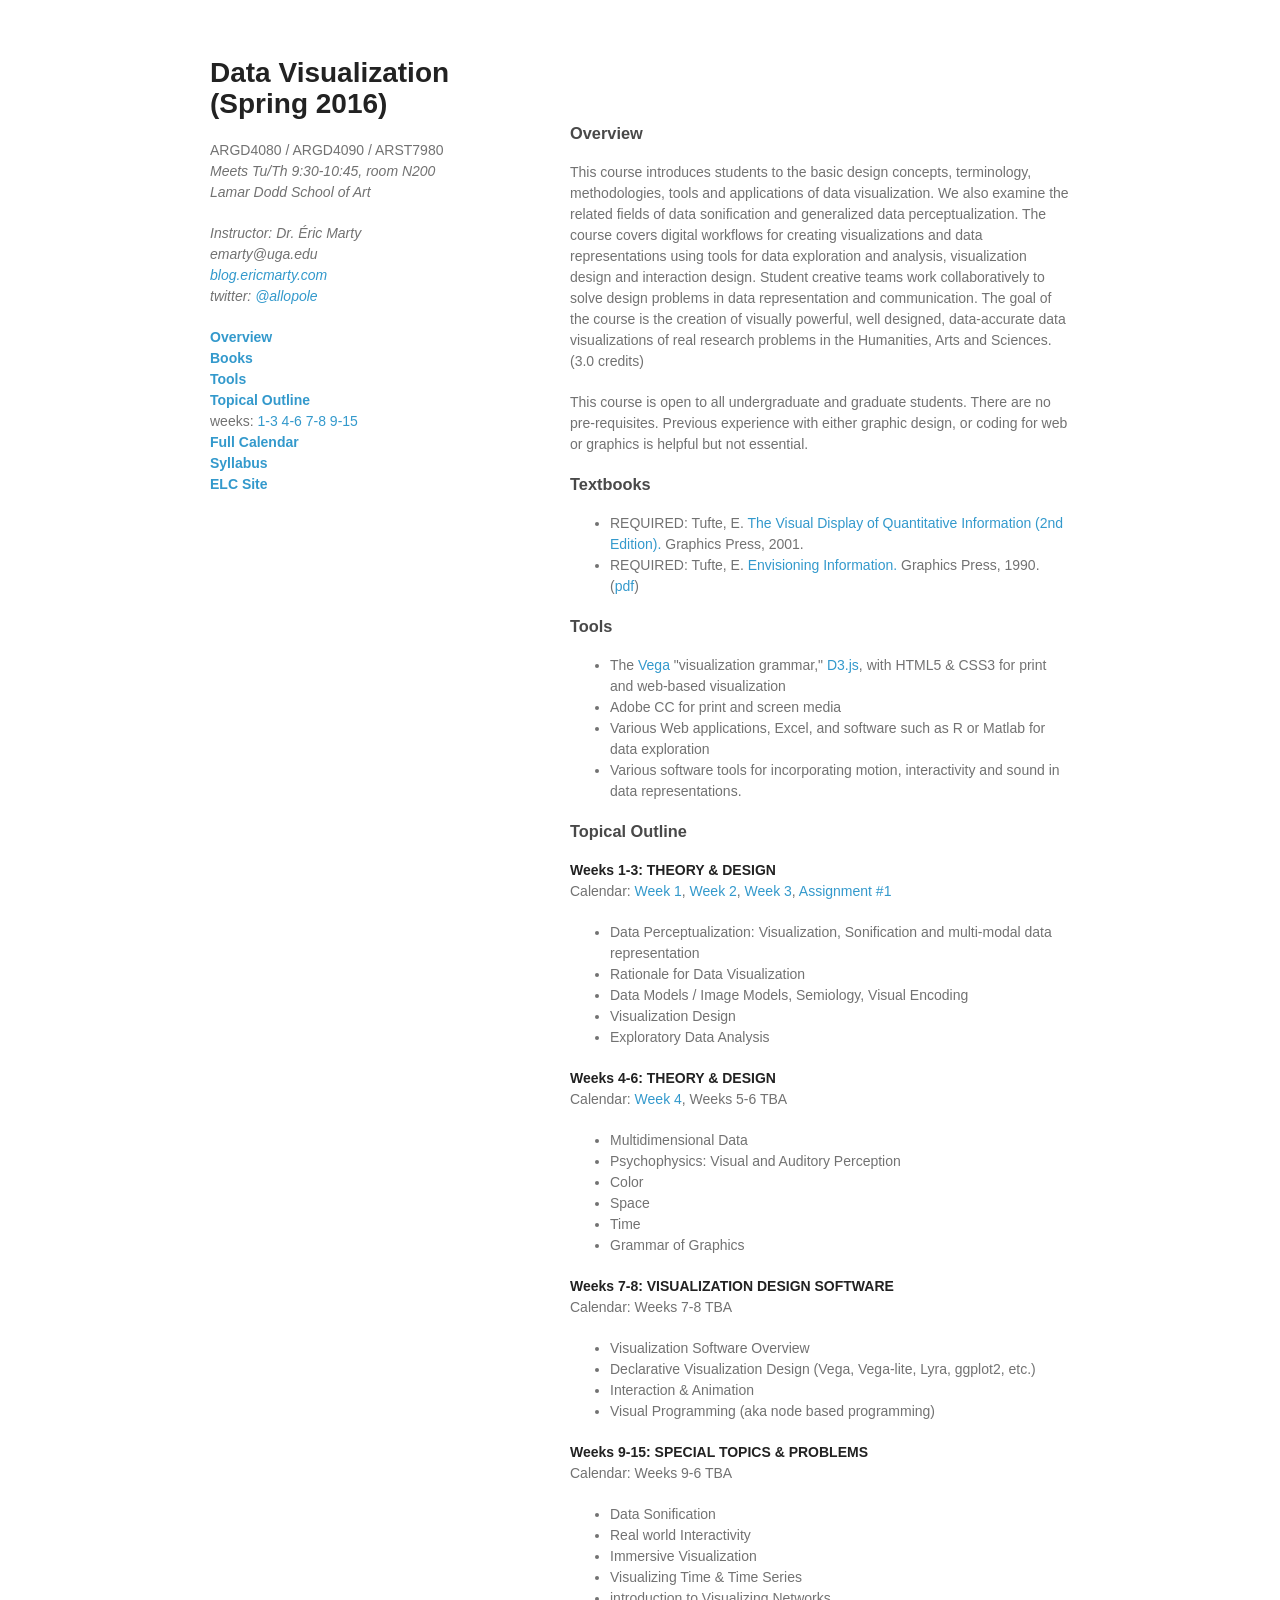
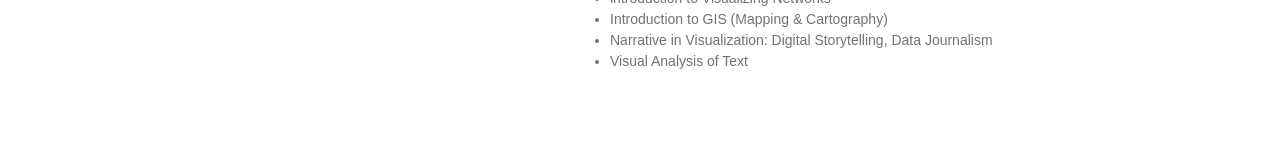
==== index.html @ 3ba9e99c "cal" ====
<!doctype html>
<html>
  <head>
    <meta charset="utf-8">
    <meta http-equiv="X-UA-Compatible" content="chrome=1">
    <title>Data Visualization (Spring 2016)</title>

    <link rel="stylesheet" href="stylesheets/styles.css">
    <link rel="stylesheet" href="stylesheets/github-light.css">
    <meta name="viewport" content="width=device-width">
      <!--[if lt IE 9]>
    <script src="//html5shiv.googlecode.com/svn/trunk/html5.js"></script>
    <![endif]-->
    <script src="//code.jquery.com/jquery-1.10.2.js"></script>      
    <script> 
    $(function(){
      $("#header").load("header.html"); 
    });
    </script>
  </head>
  <body>
    <div class="wrapper">
      <header><div id="header"></div></header>
        
      <section>
<iframe src="http://bl.ocks.org/mbostock/raw/7833311/" scrolling="no"></iframe>

<h3>
<a id="overview" class="anchor" href="#overview" aria-hidden="true"><span class="octicon octicon-link"></span></a>Overview</h3>

<p>This course introduces students to the basic design concepts, terminology, methodologies, tools and applications of data visualization.  We also examine the related fields of data sonification and generalized data perceptualization.  The course covers digital workflows for creating visualizations and data representations using tools for data exploration and analysis, visualization design and interaction design. Student creative teams work collaboratively to solve design problems in data representation and communication. The goal of the course is the creation of visually powerful, well designed, data-accurate data visualizations of real research problems in the Humanities, Arts and Sciences.  (3.0 credits)</p>

<p>This course is open to all undergraduate and graduate students.  There are no pre-requisites.  Previous experience with either graphic design, or coding for web or graphics is helpful but not essential.</p>

<h3>
<a id="books" class="anchor" href="#boks" aria-hidden="true"><span class="octicon octicon-link"></span></a>Textbooks</h3>

<ul>
<li>REQUIRED: Tufte, E. <a href="http://www.amazon.com/gp/product/0961392142" target="_blank">The Visual Display of Quantitative Information (2nd Edition).</a> Graphics Press, 2001.
    </li>
<li>REQUIRED: Tufte, E. <a href="http://www.amazon.com/gp/product/1930824149" target="_blank">Envisioning Information.</a> Graphics Press, 1990. 
    (<a href="https://uga.view.usg.edu/d2l/le/content/1011508/viewContent/16335283/View" target="_blank">pdf</a>)
    <br></li>
</ul>

<h3>
<a id="tools" class="anchor" href="#tools" aria-hidden="true"><span class="octicon octicon-link"></span></a>Tools</h3>

<ul>
<li>The <a href="http://vega.github.io/">Vega</a> "visualization grammar," <a href="http://d3js.org/">D3.js</a>, with HTML5 &amp; CSS3 for print and web-based visualization</li>
<li>Adobe CC for print and screen media</li>
<li>Various Web applications, Excel, and software such as R or Matlab for data exploration</li>
<li>Various software tools for incorporating motion, interactivity and sound in data representations.<br>
</li>
</ul>

<h3>
<a id="topical-outline" class="anchor" href="#topical-outline" aria-hidden="true"><span class="octicon octicon-link"></span></a>Topical Outline</h3>

<p><a name="1"></a><a name="2"></a><a name="3"></a>
<strong>Weeks 1-3: THEORY &amp; DESIGN</strong><br>
        Calendar: <a href="calendar/#w1">Week 1</a>, <a href="calendar/#w2">Week 2</a>, <a href="calendar/#w3">Week 3</a>, 
        <a href="https://github.com/Datavis-sp16/Datavis-sp16.github.io/blob/master/docs/A1.md">Assignment #1</a>
        </p> 

<ul>
<li>Data Perceptualization: Visualization, Sonification and multi-modal data representation</li>
<li>Rationale for Data Visualization</li>
<li>Data Models / Image Models, Semiology, Visual Encoding</li>
<li>Visualization Design</li>
<li>Exploratory Data Analysis</li>
</ul>

<p><a name="4"></a><a name="5"></a><a name="6"></a>
<strong>Weeks 4-6: THEORY &amp; DESIGN</strong><br>
          Calendar: <a href="calendar/#w4">Week 4</a>, Weeks 5-6 TBA</p> 

<ul>
<li>Multidimensional Data</li>
<li>Psychophysics: Visual and Auditory Perception</li>
<li>Color</li>
<li>Space</li>
<li>Time</li>
<li>Grammar of Graphics</li>
</ul>

<p><a name="7"></a><a name="8"></a>
<strong>Weeks 7-8: VISUALIZATION DESIGN SOFTWARE</strong><br>
    Calendar: Weeks 7-8 TBA</p> 

<ul>
<li>Visualization Software Overview</li>
<li>Declarative Visualization Design (Vega, Vega-lite, Lyra, ggplot2, etc.)</li>
<li>Interaction &amp; Animation</li>
<li>Visual Programming (aka node based programming)</li>
</ul>

<p><a name="9"></a><a name="10"></a><a name="11"></a><a name="12"></a><a name="13"></a><a name="14"></a><a name="15"></a>
<strong>Weeks 9-15: SPECIAL TOPICS &amp; PROBLEMS</strong><br>
    Calendar: Weeks 9-6 TBA</p> 


<ul>
<li>Data Sonification</li>
<li>Real world Interactivity</li>
<li>Immersive Visualization</li>
<li>Visualizing Time &amp; Time Series</li>
<li>introduction to Visualizing Networks</li>
<li>Introduction to GIS (Mapping &amp; Cartography)</li>
<li>Narrative in Visualization: Digital Storytelling, Data Journalism</li>
<li>Visual Analysis of Text</li>
</ul><br>
      </section>
    </div>
    <script src="javascripts/scale.fix.js"></script>
    
  </body>
</html>
---- stylesheets/styles.css ----
@font-face {
  font-family: 'Noto Sans';
  font-weight: 400;
  font-style: normal;
  src: url('../fonts/Noto-Sans-regular/Noto-Sans-regular.eot');
  src: url('../fonts/Noto-Sans-regular/Noto-Sans-regular.eot?#iefix') format('embedded-opentype'),
       local('Noto Sans'),
       local('Noto-Sans-regular'),
       url('../fonts/Noto-Sans-regular/Noto-Sans-regular.woff2') format('woff2'),
       url('../fonts/Noto-Sans-regular/Noto-Sans-regular.woff') format('woff'),
       url('../fonts/Noto-Sans-regular/Noto-Sans-regular.ttf') format('truetype'),
       url('../fonts/Noto-Sans-regular/Noto-Sans-regular.svg#NotoSans') format('svg');
}

@font-face {
  font-family: 'Noto Sans';
  font-weight: 700;
  font-style: normal;
  src: url('../fonts/Noto-Sans-700/Noto-Sans-700.eot');
  src: url('../fonts/Noto-Sans-700/Noto-Sans-700.eot?#iefix') format('embedded-opentype'),
       local('Noto Sans Bold'),
       local('Noto-Sans-700'),
       url('../fonts/Noto-Sans-700/Noto-Sans-700.woff2') format('woff2'),
       url('../fonts/Noto-Sans-700/Noto-Sans-700.woff') format('woff'),
       url('../fonts/Noto-Sans-700/Noto-Sans-700.ttf') format('truetype'),
       url('../fonts/Noto-Sans-700/Noto-Sans-700.svg#NotoSans') format('svg');
}

@font-face {
  font-family: 'Noto Sans';
  font-weight: 400;
  font-style: italic;
  src: url('../fonts/Noto-Sans-italic/Noto-Sans-italic.eot');
  src: url('../fonts/Noto-Sans-italic/Noto-Sans-italic.eot?#iefix') format('embedded-opentype'),
       local('Noto Sans Italic'),
       local('Noto-Sans-italic'),
       url('../fonts/Noto-Sans-italic/Noto-Sans-italic.woff2') format('woff2'),
       url('../fonts/Noto-Sans-italic/Noto-Sans-italic.woff') format('woff'),
       url('../fonts/Noto-Sans-italic/Noto-Sans-italic.ttf') format('truetype'),
       url('../fonts/Noto-Sans-italic/Noto-Sans-italic.svg#NotoSans') format('svg');
}

@font-face {
  font-family: 'Noto Sans';
  font-weight: 700;
  font-style: italic;
  src: url('../fonts/Noto-Sans-700italic/Noto-Sans-700italic.eot');
  src: url('../fonts/Noto-Sans-700italic/Noto-Sans-700italic.eot?#iefix') format('embedded-opentype'),
       local('Noto Sans Bold Italic'),
       local('Noto-Sans-700italic'),
       url('../fonts/Noto-Sans-700italic/Noto-Sans-700italic.woff2') format('woff2'),
       url('../fonts/Noto-Sans-700italic/Noto-Sans-700italic.woff') format('woff'),
       url('../fonts/Noto-Sans-700italic/Noto-Sans-700italic.ttf') format('truetype'),
       url('../fonts/Noto-Sans-700italic/Noto-Sans-700italic.svg#NotoSans') format('svg');
}

body {
  background-color: #fff;
  padding:50px;
  font: 14px/1.5 "Noto Sans", "Helvetica Neue", Helvetica, Arial, sans-serif;
  color:#727272;
  font-weight:400;
}

h1, h2, h3, h4, h5, h6 {
  color:#222;
  margin:0 0 20px;
}

p, ul, ol, table, pre, dl {
  margin:0 0 20px;
}

h1, h2, h3 {
  line-height:1.1;
}

h1 {
  font-size:28px;
}

h2 {
  color:#393939;
}

h3, h4, h5, h6 {
  color:#494949;
}

a {
  color:#39c;
  text-decoration:none;
}

a:hover {
  color:#069;
}

a small {
  font-size:11px;
  color:#777;
  margin-top:-0.3em;
  display:block;
}

a:hover small {
  color:#777;
}

.wrapper {
  width:860px;
  margin:0 auto;
}

blockquote {
  border-left:1px solid #e5e5e5;
  margin:0;
  padding:0 0 0 20px;
  font-style:italic;
}

code, pre {
  font-family:Monaco, Bitstream Vera Sans Mono, Lucida Console, Terminal, Consolas, Liberation Mono, DejaVu Sans Mono, Courier New, monospace;
  color:#333;
  font-size:12px;
}

pre {
  padding:8px 15px;
  background: #f8f8f8;
  border-radius:5px;
  border:1px solid #e5e5e5;
  overflow-x: auto;
}

table {
  width:100%;
  border-collapse:collapse;
}

th, td {
  text-align:left;
  padding:5px 10px;
  border-bottom:1px solid #e5e5e5;
}

dt {
  color:#444;
  font-weight:700;
}

th {
  color:#444;
}

img {
  max-width:100%;
}

header {
  width:270px;
  height:100%;
  float:left;
  position:fixed;
  overflow: auto;
  -webkit-font-smoothing:subpixel-antialiased;
}

header ul {
  list-style:none;
  height:40px;
  padding:0;
  background: #f4f4f4;
  border-radius:5px;
  border:1px solid #e0e0e0;
  width:270px;
}

header li {
  width:89px;
  float:left;
  border-right:1px solid #e0e0e0;
  height:40px;
}

header li:first-child a {
  border-radius:5px 0 0 5px;
}

header li:last-child a {
  border-radius:0 5px 5px 0;
}

header ul a {
  line-height:1;
  font-size:11px;
  color:#999;
  display:block;
  text-align:center;
  padding-top:6px;
  height:34px;
}

header ul a:hover {
  color:#999;
}

header ul a:active {
  background-color:#f0f0f0;
}

strong {
  color:#222;
  font-weight:700;
}

header ul li + li + li {
  border-right:none;
  width:89px;
}

header ul a strong {
  font-size:14px;
  display:block;
  color:#222;
}

section {
  width:500px;
  float:right;
  padding-bottom:50px;
}

small {
  font-size:11px;
}

hr {
  border:0;
  background:#e5e5e5;
  height:1px;
  margin:0 0 20px;
}

footer {
  width:270px;
  float:left;
  position:fixed;
  bottom:50px;
  -webkit-font-smoothing:subpixel-antialiased;
}

iframe {
    width:100%;
    height:60px;
    border:none;
    overflow:hidden;
    -moz-box-shadow: 0px 0px 5px -5px rgba(255,255,255,.5);
    -webkit-box-shadow: 0px 0px 5px -5px rgba(255,255,255,.5);
    box-shadow: 0px 0px 5px -5px rgba(255,255,255,.5); 
}

@media print, screen and (max-width: 960px) {

  body {
    padding:15px;
  }

    div.wrapper {
    width:auto;
    margin:0;
  }

  header, section, footer {
    float:none;
    position:static;
    width:auto;
  }

  header {
    padding-right:320px;
  }

  section {
    border:1px solid #e5e5e5;
    border-width:1px 0;
    padding:20px 0;
    margin:0 0 20px;
  }

  header a small {
    display:inline;
  }

  header ul {
    position:absolute;
    right:50px;
    top:52px;
  }
    
  iframe {
    position:fixed;
    z-index:-1;
    left:0px;
    top:0px;
  }
}

@media print, screen and (max-width: 720px) {
  body {
    word-wrap:break-word;
  }

  header {
    width:100%; 
    padding:0;
  }

  header ul, header p.view {
    position:static;
  }

  pre, code {
    word-wrap:normal;
  }
}

@media print, screen and (max-width: 480px) {
  

  header ul {
    width:99%;
  }

  header li, header ul li + li + li {
    width:33%;
  }
}

@media print {
  body {
    padding:0.4in;
    font-size:12pt;
    color:#444;
  }
}
---- stylesheets/github-light.css ----
/*
   Copyright 2014 GitHub Inc.

   Licensed under the Apache License, Version 2.0 (the "License");
   you may not use this file except in compliance with the License.
   You may obtain a copy of the License at

       http://www.apache.org/licenses/LICENSE-2.0

   Unless required by applicable law or agreed to in writing, software
   distributed under the License is distributed on an "AS IS" BASIS,
   WITHOUT WARRANTIES OR CONDITIONS OF ANY KIND, either express or implied.
   See the License for the specific language governing permissions and
   limitations under the License.

*/

.pl-c /* comment */ {
  color: #969896;
}

.pl-c1      /* constant, markup.raw, meta.diff.header, meta.module-reference, meta.property-name, support, support.constant, support.variable, variable.other.constant */,
.pl-s .pl-v /* string variable */ {
  color: #0086b3;
}

.pl-e  /* entity */,
.pl-en /* entity.name */ {
  color: #795da3;
}

.pl-s .pl-s1 /* string source */,
.pl-smi      /* storage.modifier.import, storage.modifier.package, storage.type.java, variable.other, variable.parameter.function */ {
  color: #333;
}

.pl-ent /* entity.name.tag */ {
  color: #63a35c;
}

.pl-k /* keyword, storage, storage.type */ {
  color: #a71d5d;
}

.pl-pds              /* punctuation.definition.string, string.regexp.character-class */,
.pl-s                /* string */,
.pl-s .pl-pse .pl-s1 /* string punctuation.section.embedded source */,
.pl-sr               /* string.regexp */,
.pl-sr .pl-cce       /* string.regexp constant.character.escape */,
.pl-sr .pl-sra       /* string.regexp string.regexp.arbitrary-repitition */,
.pl-sr .pl-sre       /* string.regexp source.ruby.embedded */ {
  color: #183691;
}

.pl-v /* variable */ {
  color: #ed6a43;
}

.pl-id /* invalid.deprecated */ {
  color: #b52a1d;
}

.pl-ii /* invalid.illegal */ {
  background-color: #b52a1d;
  color: #f8f8f8;
}

.pl-sr .pl-cce /* string.regexp constant.character.escape */ {
  color: #63a35c;
  font-weight: bold;
}

.pl-ml /* markup.list */ {
  color: #693a17;
}

.pl-mh        /* markup.heading */,
.pl-mh .pl-en /* markup.heading entity.name */,
.pl-ms        /* meta.separator */ {
  color: #1d3e81;
  font-weight: bold;
}

.pl-mq /* markup.quote */ {
  color: #008080;
}

.pl-mi /* markup.italic */ {
  color: #333;
  font-style: italic;
}

.pl-mb /* markup.bold */ {
  color: #333;
  font-weight: bold;
}

.pl-md /* markup.deleted, meta.diff.header.from-file */ {
  background-color: #ffecec;
  color: #bd2c00;
}

.pl-mi1 /* markup.inserted, meta.diff.header.to-file */ {
  background-color: #eaffea;
  color: #55a532;
}

.pl-mdr /* meta.diff.range */ {
  color: #795da3;
  font-weight: bold;
}

.pl-mo /* meta.output */ {
  color: #1d3e81;
}
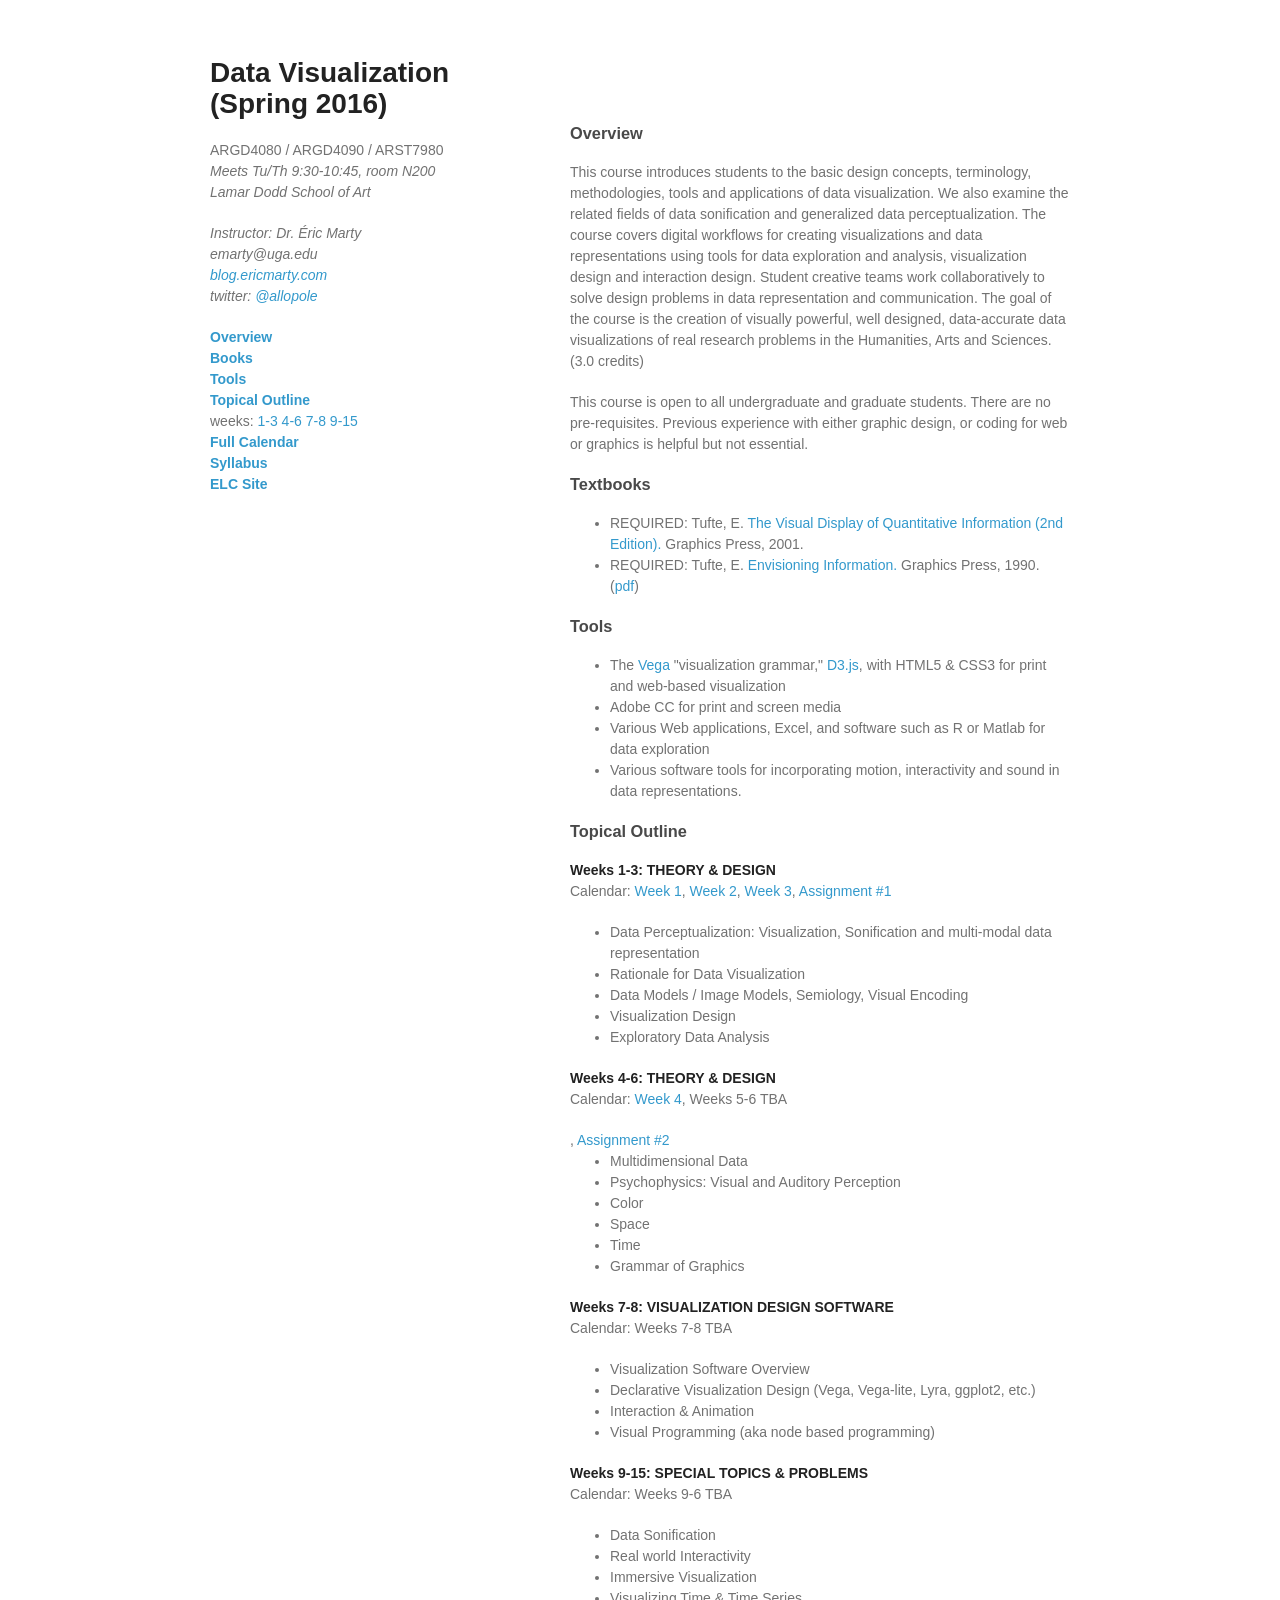
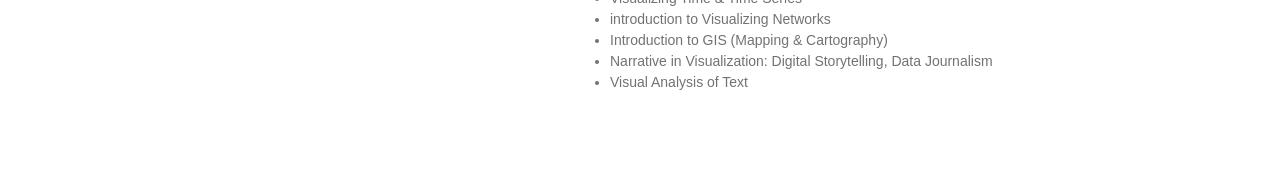
==== commit d6ba4312: "cal" ====
--- a/index.html
+++ b/index.html
@@ -73,7 +73,8 @@
 
 <p><a name="4"></a><a name="5"></a><a name="6"></a>
 <strong>Weeks 4-6: THEORY &amp; DESIGN</strong><br>
-          Calendar: <a href="calendar/#w4">Week 4</a>, Weeks 5-6 TBA</p> 
+          Calendar: <a href="calendar/#w4">Week 4</a>, Weeks 5-6 TBA</p>, 
+          <a href="https://github.com/Datavis-sp16/Datavis-sp16.github.io/blob/master/docs/A2.md">Assignment #2</a>
 
 <ul>
 <li>Multidimensional Data</li>
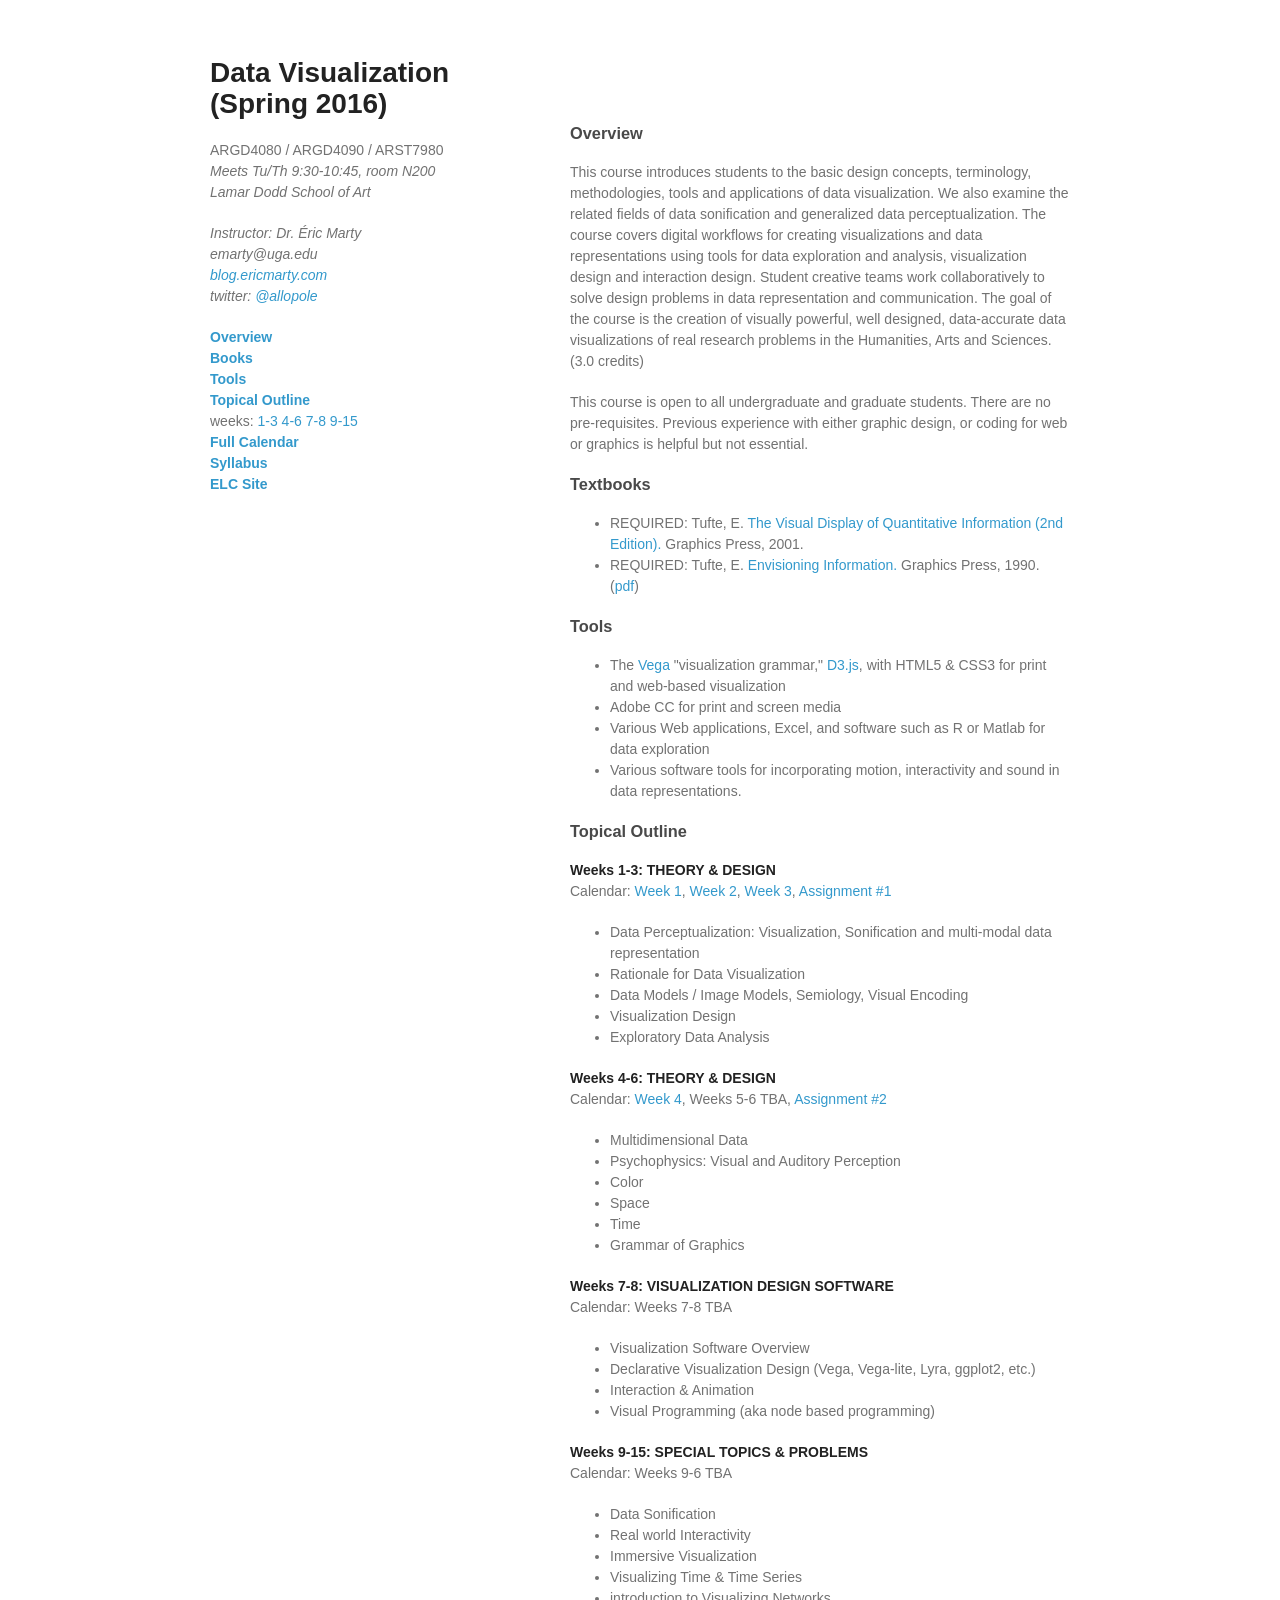
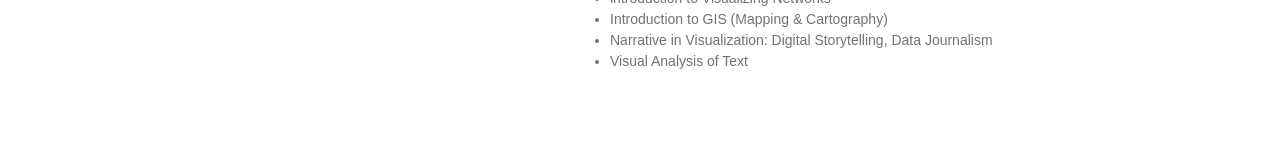
==== commit 4472888c: "cal" ====
--- a/index.html
+++ b/index.html
@@ -73,8 +73,8 @@
 
 <p><a name="4"></a><a name="5"></a><a name="6"></a>
 <strong>Weeks 4-6: THEORY &amp; DESIGN</strong><br>
-          Calendar: <a href="calendar/#w4">Week 4</a>, Weeks 5-6 TBA</p>, 
-          <a href="https://github.com/Datavis-sp16/Datavis-sp16.github.io/blob/master/docs/A2.md">Assignment #2</a>
+          Calendar: <a href="calendar/#w4">Week 4</a>, Weeks 5-6 TBA, 
+    <a href="https://github.com/Datavis-sp16/Datavis-sp16.github.io/blob/master/docs/A2.md">Assignment #2</a></p>
 
 <ul>
 <li>Multidimensional Data</li>
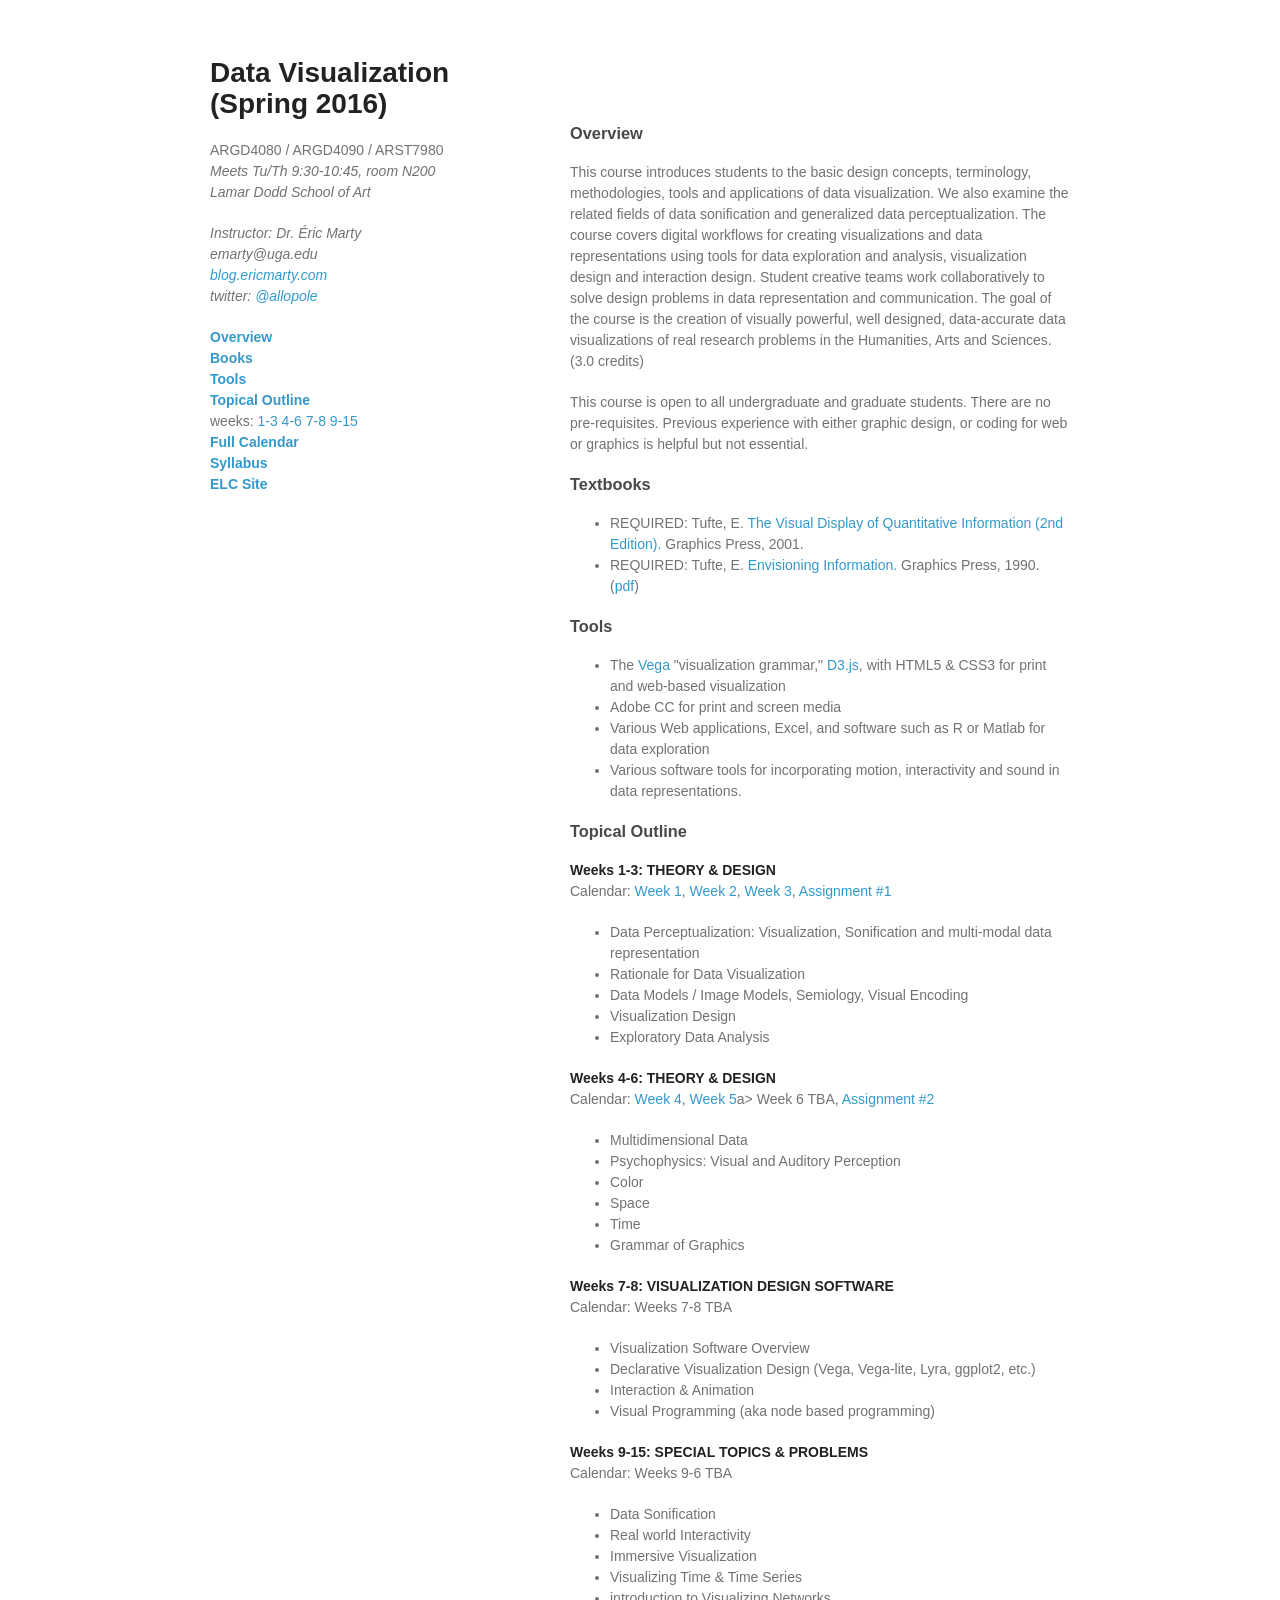
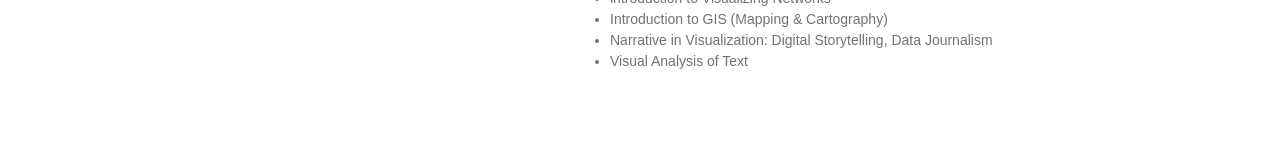
==== commit fc147398: "cal" ====
--- a/index.html
+++ b/index.html
@@ -73,7 +73,7 @@
 
 <p><a name="4"></a><a name="5"></a><a name="6"></a>
 <strong>Weeks 4-6: THEORY &amp; DESIGN</strong><br>
-          Calendar: <a href="calendar/#w4">Week 4</a>, Weeks 5-6 TBA, 
+          Calendar: <a href="calendar/#w4">Week 4</a>, <a href="calendar/#w4">Week 5</a>a> Week 6 TBA, 
     <a href="https://github.com/Datavis-sp16/Datavis-sp16.github.io/blob/master/docs/A2.md">Assignment #2</a></p>
 
 <ul>
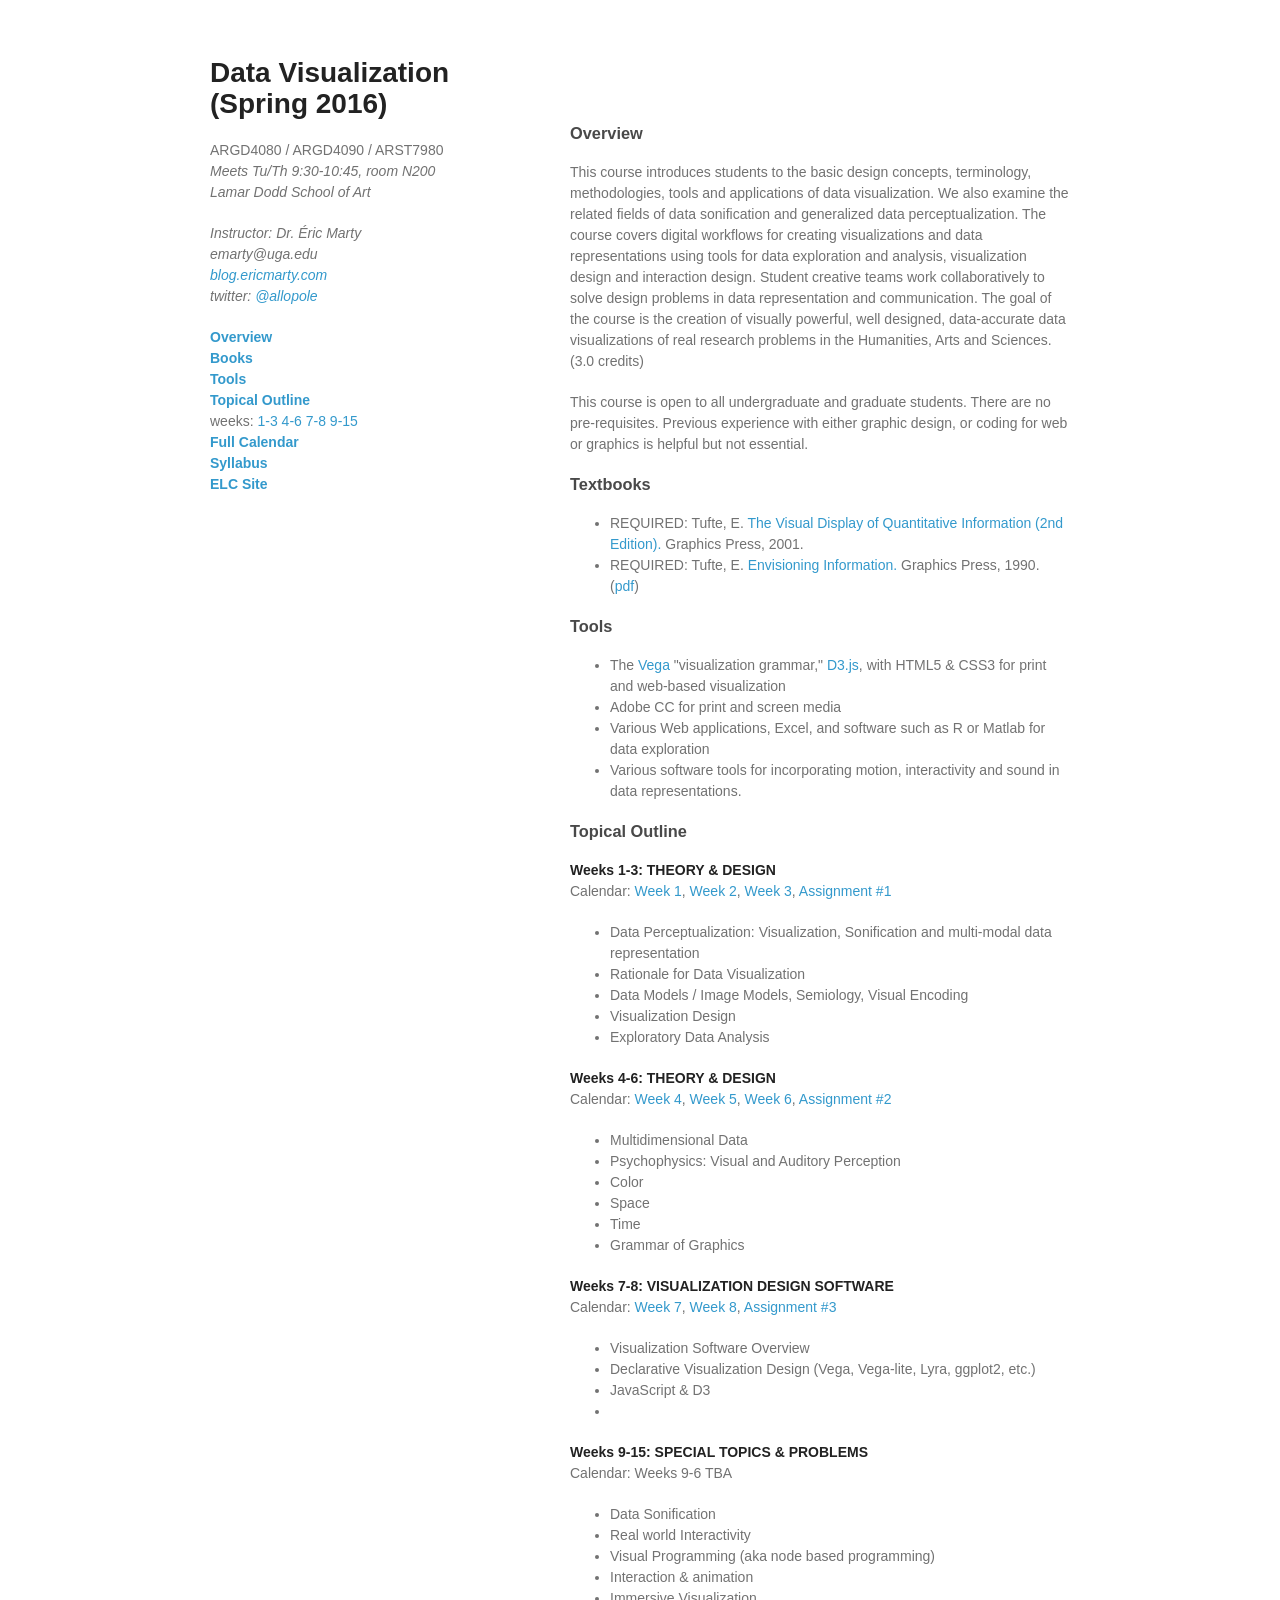
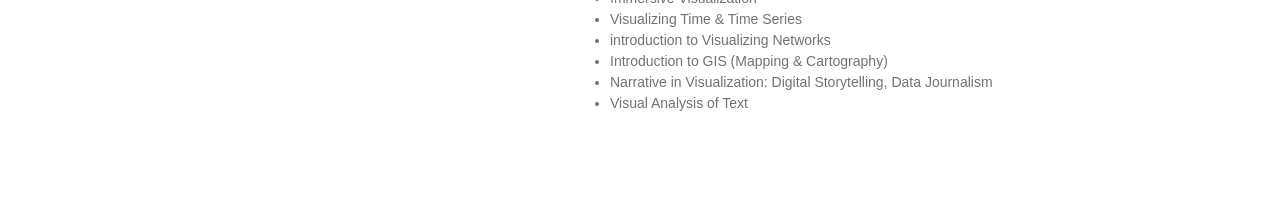
==== commit e16381e2: "index.html update" ====
--- a/index.html
+++ b/index.html
@@ -73,7 +73,7 @@
 
 <p><a name="4"></a><a name="5"></a><a name="6"></a>
 <strong>Weeks 4-6: THEORY &amp; DESIGN</strong><br>
-          Calendar: <a href="calendar/#w4">Week 4</a>, <a href="calendar/#w4">Week 5</a>a> Week 6 TBA, 
+          Calendar: <a href="calendar/#w4">Week 4</a>, <a href="calendar/#w5">Week 5</a>, <a href="calendar/#w5">Week 6</a>, 
     <a href="https://github.com/Datavis-sp16/Datavis-sp16.github.io/blob/master/docs/A2.md">Assignment #2</a></p>
 
 <ul>
@@ -87,13 +87,14 @@
 
 <p><a name="7"></a><a name="8"></a>
 <strong>Weeks 7-8: VISUALIZATION DESIGN SOFTWARE</strong><br>
-    Calendar: Weeks 7-8 TBA</p> 
+    Calendar: <a href="calendar/#w7">Week 7</a>, <a href="calendar/#w8">Week 8</a>, 
+    <a href="https://github.com/Datavis-sp16/Datavis-sp16.github.io/blob/master/docs/A3.md">Assignment #3</a></p> 
 
 <ul>
 <li>Visualization Software Overview</li>
 <li>Declarative Visualization Design (Vega, Vega-lite, Lyra, ggplot2, etc.)</li>
-<li>Interaction &amp; Animation</li>
-<li>Visual Programming (aka node based programming)</li>
+<li>JavaScript &amp; D3</li>
+<li></li>
 </ul>
 
 <p><a name="9"></a><a name="10"></a><a name="11"></a><a name="12"></a><a name="13"></a><a name="14"></a><a name="15"></a>
@@ -104,6 +105,8 @@
 <ul>
 <li>Data Sonification</li>
 <li>Real world Interactivity</li>
+<li>Visual Programming (aka node based programming)</li>
+<li>Interaction &amp; animation</li>
 <li>Immersive Visualization</li>
 <li>Visualizing Time &amp; Time Series</li>
 <li>introduction to Visualizing Networks</li>
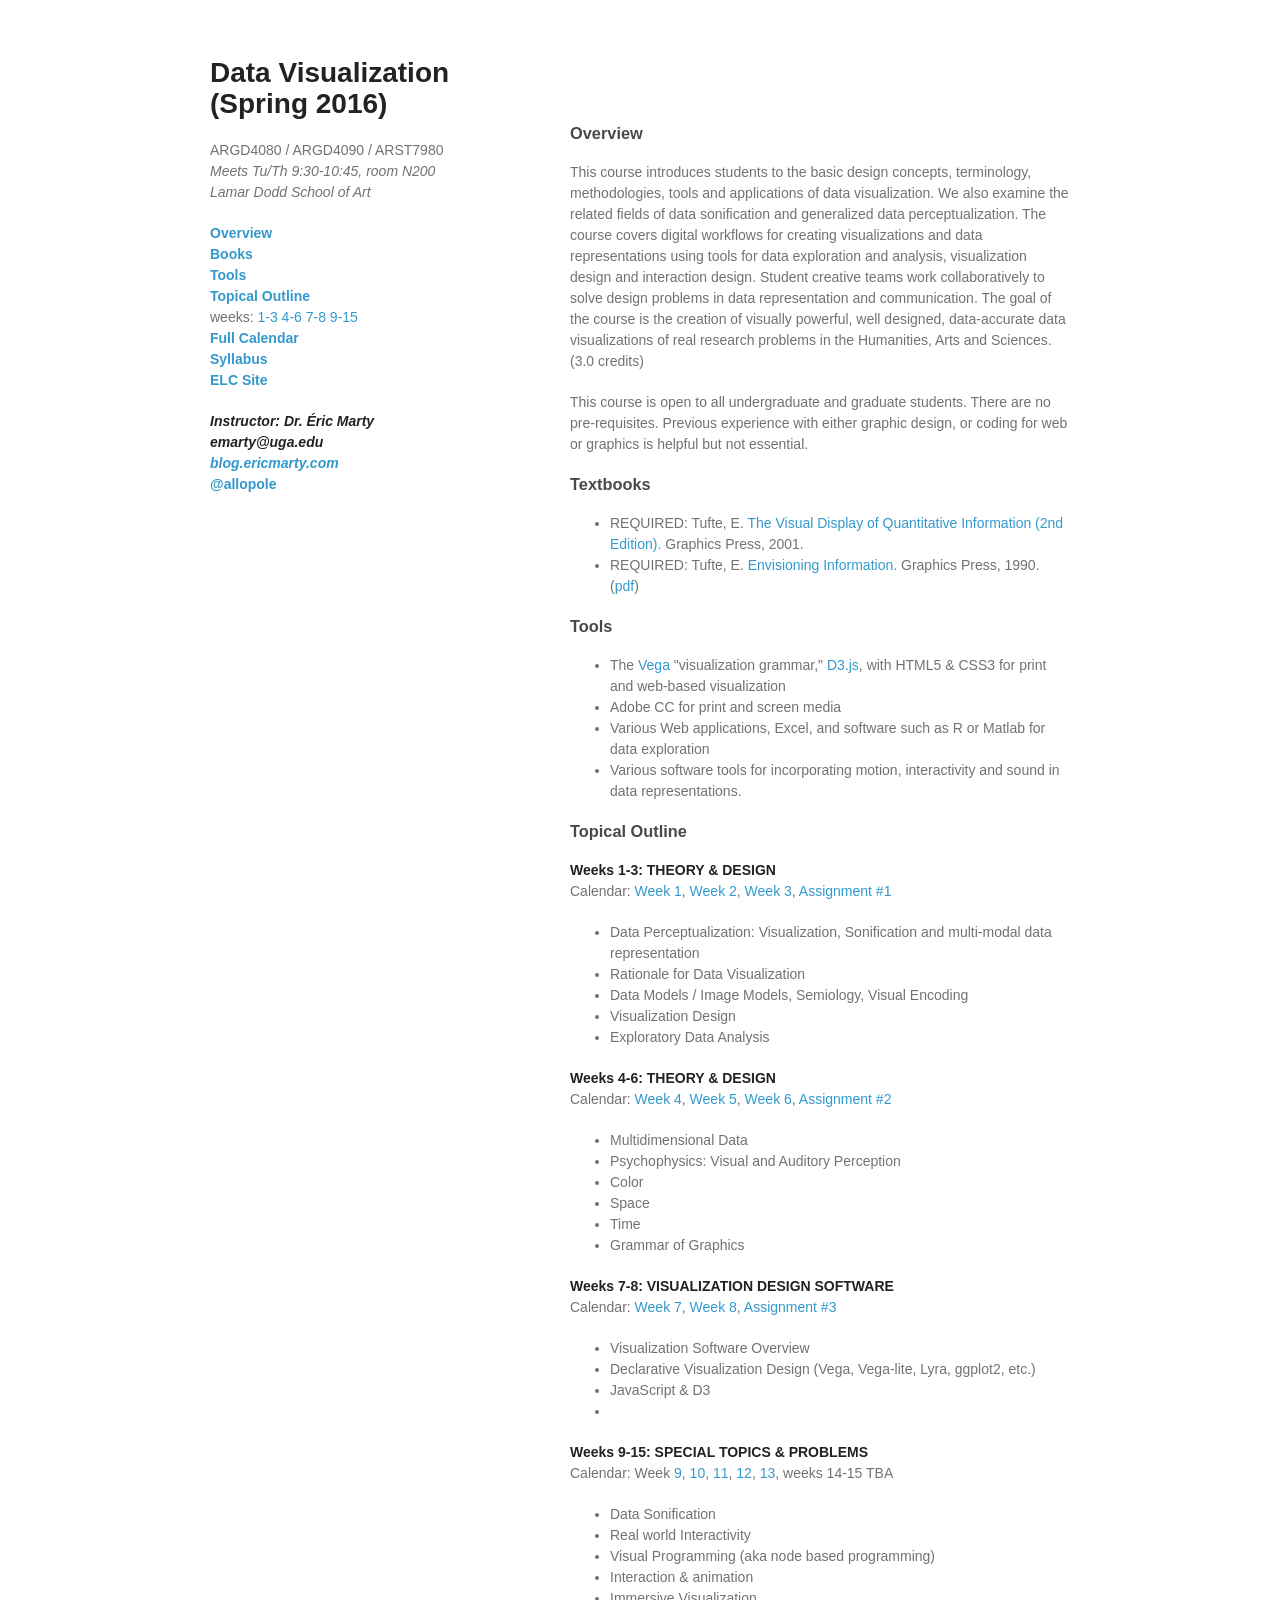
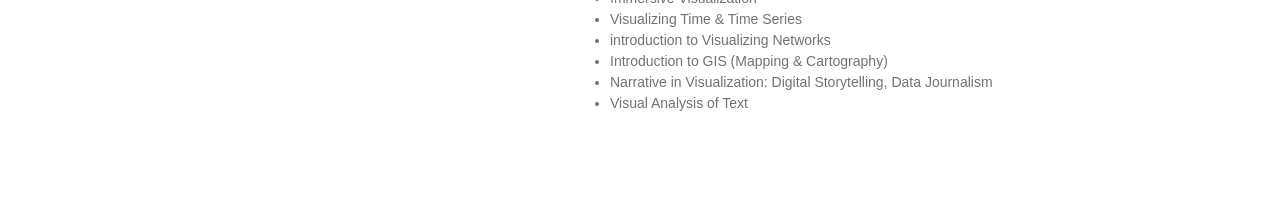
==== commit b1f4d812: "index" ====
--- a/index.html
+++ b/index.html
@@ -99,7 +99,7 @@
 
 <p><a name="9"></a><a name="10"></a><a name="11"></a><a name="12"></a><a name="13"></a><a name="14"></a><a name="15"></a>
 <strong>Weeks 9-15: SPECIAL TOPICS &amp; PROBLEMS</strong><br>
-    Calendar: Weeks 9-6 TBA</p> 
+    Calendar: Week <a href="calendar/#w9">9</a>, <a href="calendar/#w10">10</a>, <a href="calendar/#w11">11</a>, <a href="calendar/#w12">12</a>, <a href="calendar/#w13">13</a>, weeks 14-15 TBA</p> 
 
 
 <ul>
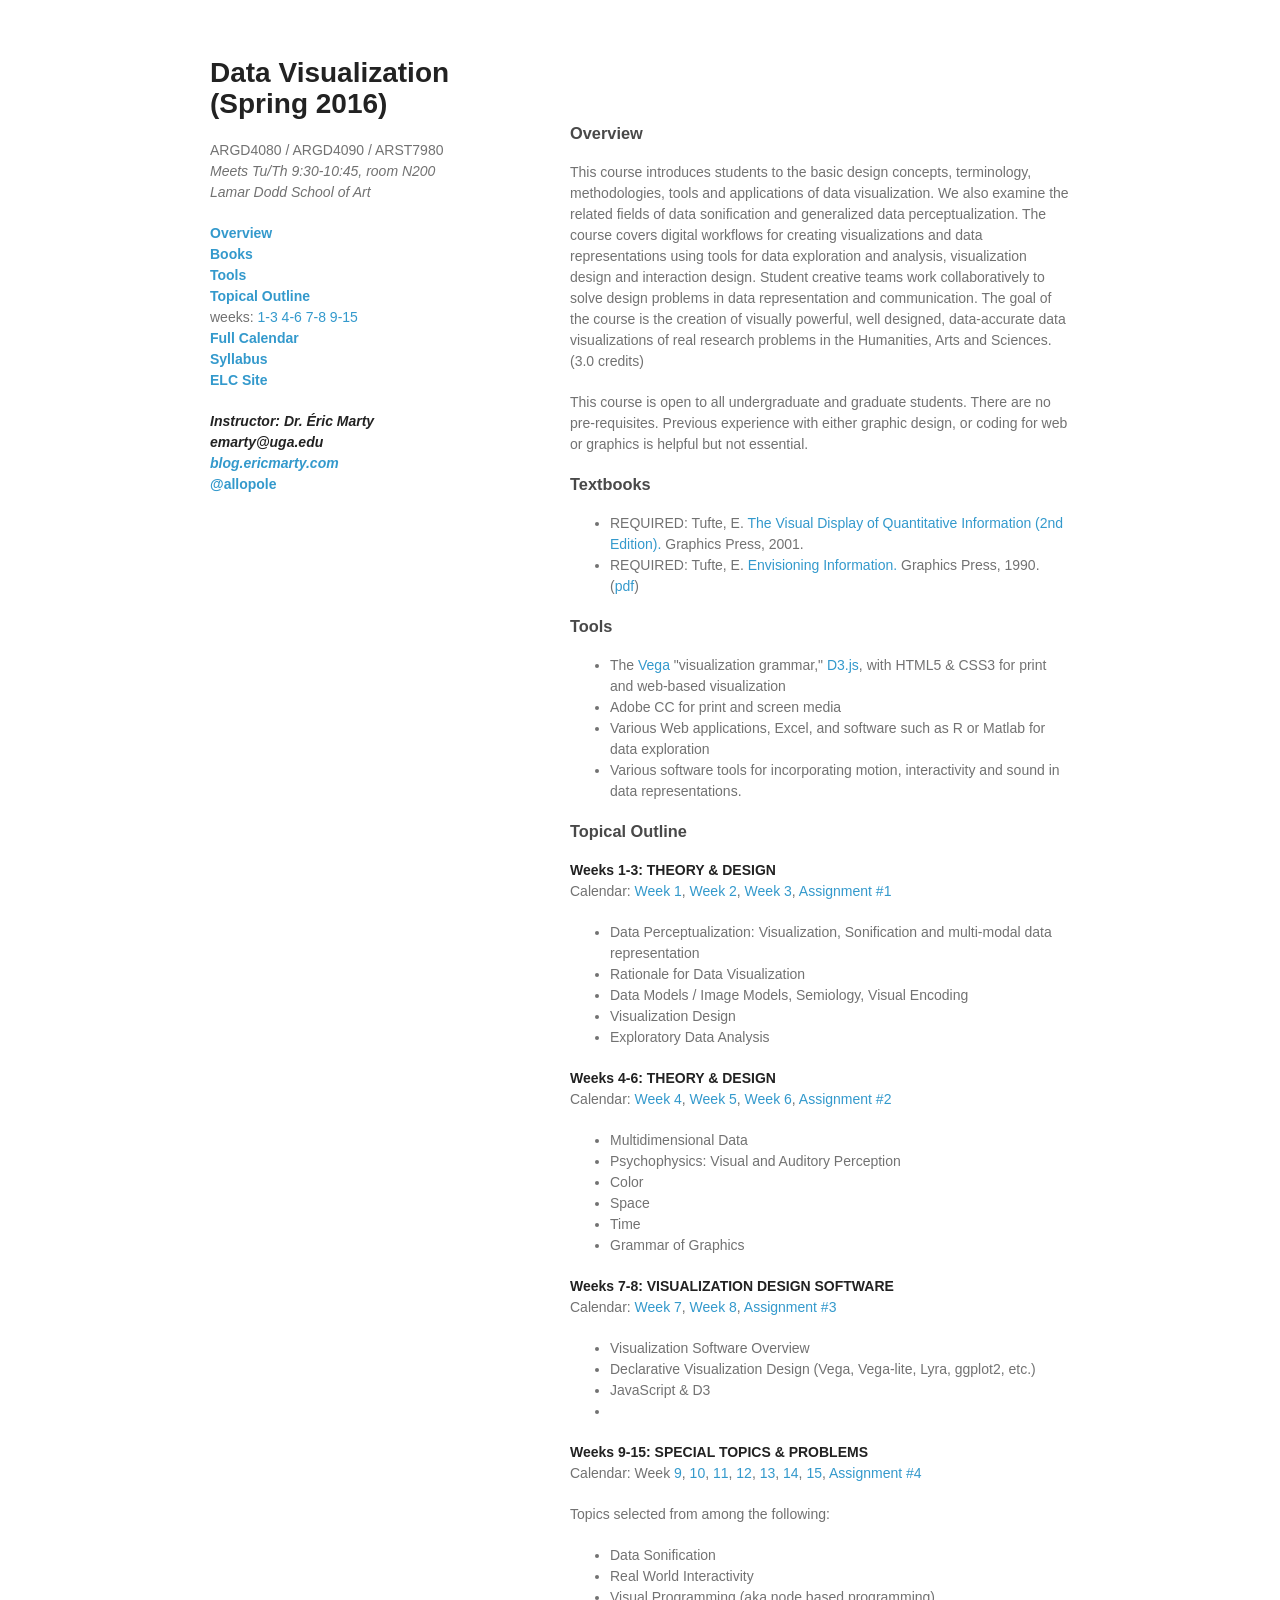
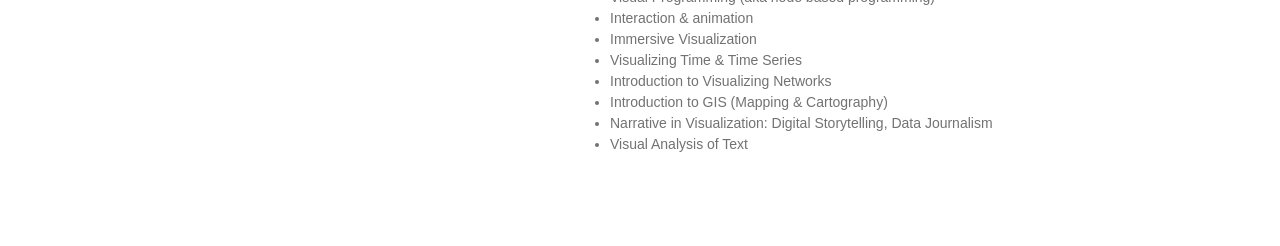
==== commit 6f024cfa: "final commit" ====
--- a/index.html
+++ b/index.html
@@ -99,17 +99,18 @@
 
 <p><a name="9"></a><a name="10"></a><a name="11"></a><a name="12"></a><a name="13"></a><a name="14"></a><a name="15"></a>
 <strong>Weeks 9-15: SPECIAL TOPICS &amp; PROBLEMS</strong><br>
-    Calendar: Week <a href="calendar/#w9">9</a>, <a href="calendar/#w10">10</a>, <a href="calendar/#w11">11</a>, <a href="calendar/#w12">12</a>, <a href="calendar/#w13">13</a>, weeks 14-15 TBA</p> 
+    Calendar: Week <a href="calendar/#w9">9</a>, <a href="calendar/#w10">10</a>, <a href="calendar/#w11">11</a>, <a href="calendar/#w12">12</a>, <a href="calendar/#w13">13</a>, <a href="calendar/#w14">14</a>, <a href="calendar/#w15">15</a>, <a href="https://github.com/Datavis-sp16/Datavis-sp16.github.io/blob/master/docs/A4.md">Assignment #4</a></p> 
 
+<p>Topics selected from among the following:</p>
 
 <ul>
 <li>Data Sonification</li>
-<li>Real world Interactivity</li>
+<li>Real World Interactivity</li>
 <li>Visual Programming (aka node based programming)</li>
 <li>Interaction &amp; animation</li>
 <li>Immersive Visualization</li>
 <li>Visualizing Time &amp; Time Series</li>
-<li>introduction to Visualizing Networks</li>
+<li>Introduction to Visualizing Networks</li>
 <li>Introduction to GIS (Mapping &amp; Cartography)</li>
 <li>Narrative in Visualization: Digital Storytelling, Data Journalism</li>
 <li>Visual Analysis of Text</li>
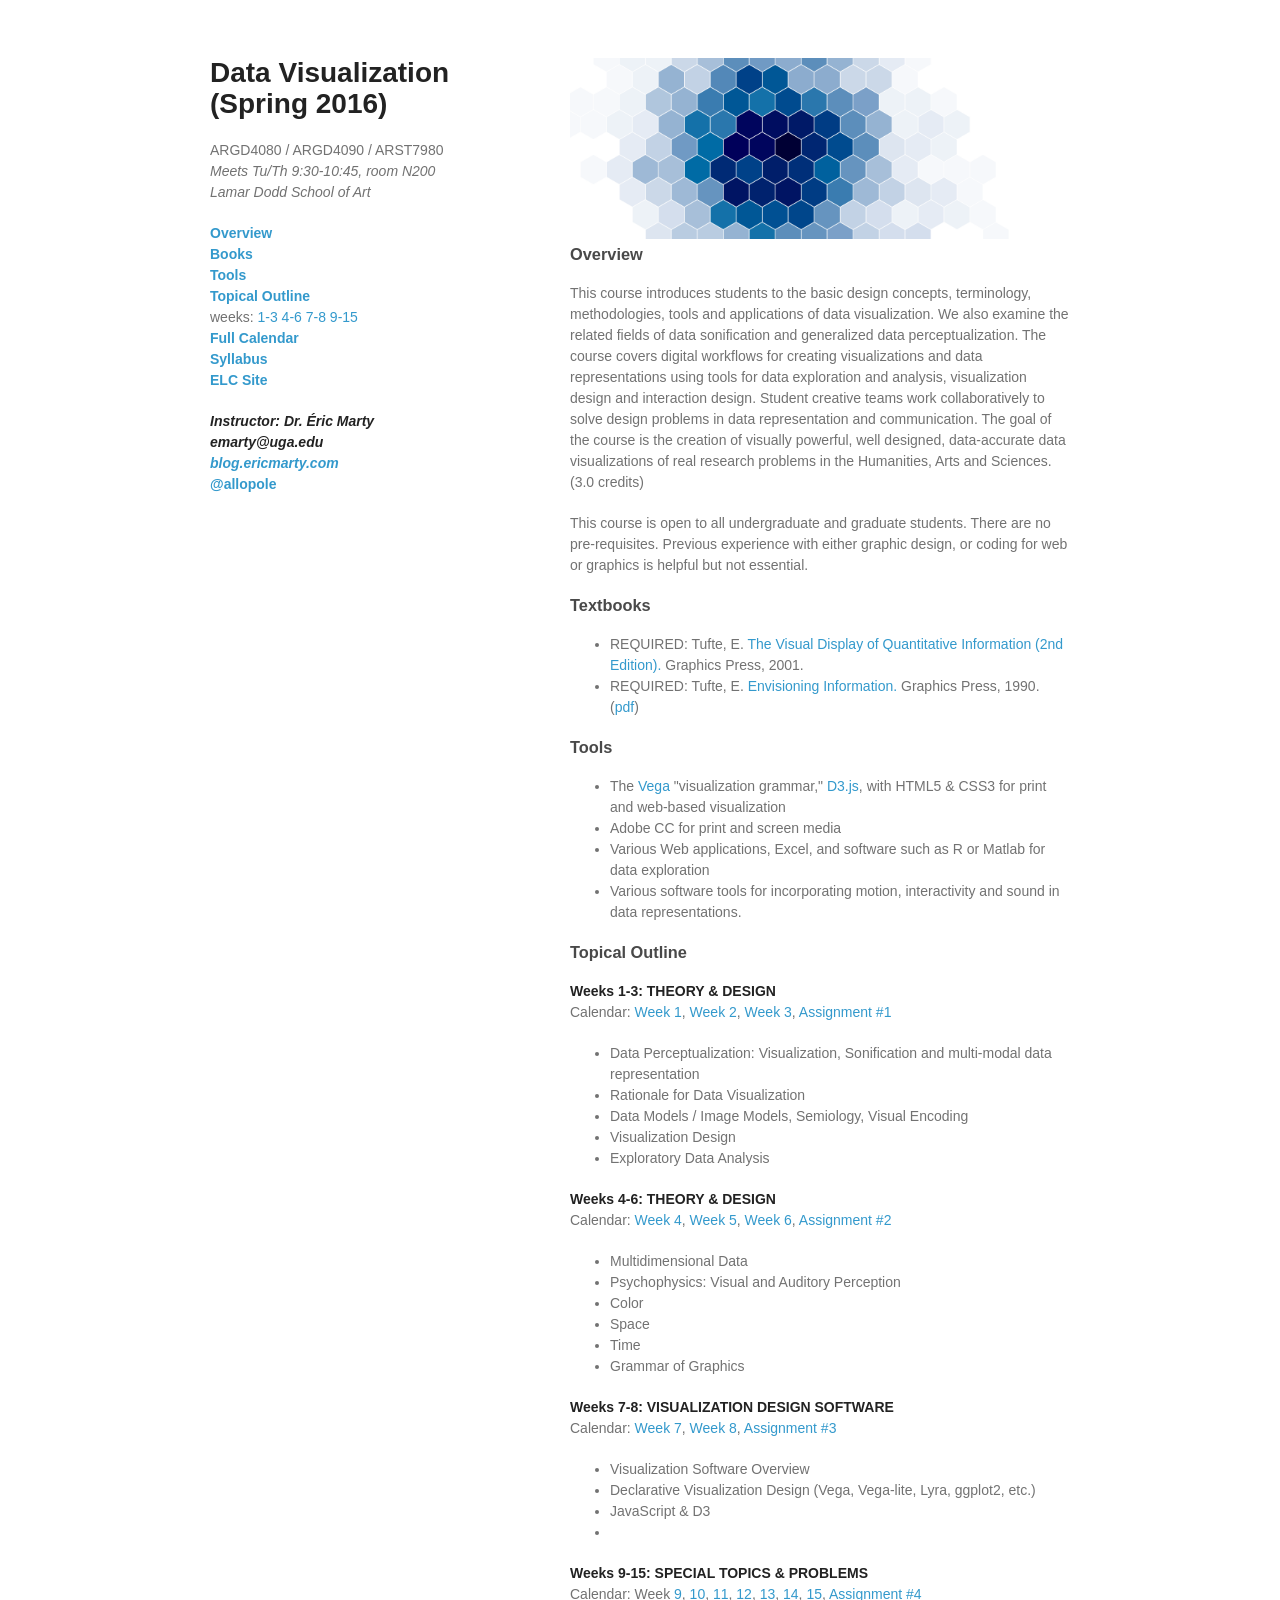
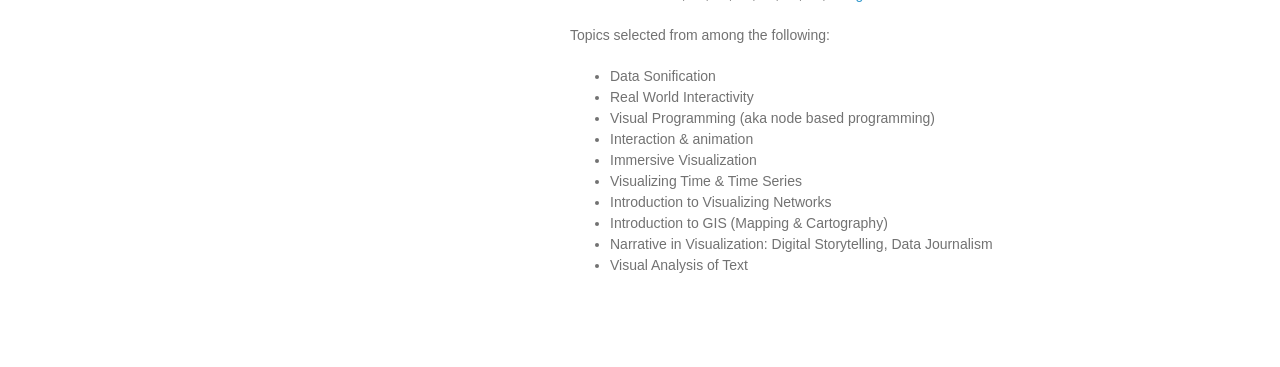
==== commit d72d96cf: "fix header image" ====
--- a/index.html
+++ b/index.html
@@ -11,20 +11,20 @@
       <!--[if lt IE 9]>
     <script src="//html5shiv.googlecode.com/svn/trunk/html5.js"></script>
     <![endif]-->
-    <script src="//code.jquery.com/jquery-1.10.2.js"></script>      
-    <script> 
+    <script src="//code.jquery.com/jquery-1.10.2.js"></script>
+    <script>
     $(function(){
-      $("#header").load("header.html"); 
+      $("#header").load("header.html");
     });
     </script>
   </head>
   <body>
     <div class="wrapper">
       <header><div id="header"></div></header>
-        
+
       <section>
-<iframe src="http://bl.ocks.org/mbostock/raw/7833311/" scrolling="no"></iframe>
-
+<!-- <iframe src="http://bl.ocks.org/mbostock/raw/7833311/" scrolling="no"></iframe> -->
+<img src="images/header.png" alt="header image"/>
 <h3>
 <a id="overview" class="anchor" href="#overview" aria-hidden="true"><span class="octicon octicon-link"></span></a>Overview</h3>
 
@@ -38,7 +38,7 @@
 <ul>
 <li>REQUIRED: Tufte, E. <a href="http://www.amazon.com/gp/product/0961392142" target="_blank">The Visual Display of Quantitative Information (2nd Edition).</a> Graphics Press, 2001.
     </li>
-<li>REQUIRED: Tufte, E. <a href="http://www.amazon.com/gp/product/1930824149" target="_blank">Envisioning Information.</a> Graphics Press, 1990. 
+<li>REQUIRED: Tufte, E. <a href="http://www.amazon.com/gp/product/1930824149" target="_blank">Envisioning Information.</a> Graphics Press, 1990.
     (<a href="https://uga.view.usg.edu/d2l/le/content/1011508/viewContent/16335283/View" target="_blank">pdf</a>)
     <br></li>
 </ul>
@@ -59,9 +59,9 @@
 
 <p><a name="1"></a><a name="2"></a><a name="3"></a>
 <strong>Weeks 1-3: THEORY &amp; DESIGN</strong><br>
-        Calendar: <a href="calendar/#w1">Week 1</a>, <a href="calendar/#w2">Week 2</a>, <a href="calendar/#w3">Week 3</a>, 
+        Calendar: <a href="calendar/#w1">Week 1</a>, <a href="calendar/#w2">Week 2</a>, <a href="calendar/#w3">Week 3</a>,
         <a href="https://github.com/Datavis-sp16/Datavis-sp16.github.io/blob/master/docs/A1.md">Assignment #1</a>
-        </p> 
+        </p>
 
 <ul>
 <li>Data Perceptualization: Visualization, Sonification and multi-modal data representation</li>
@@ -73,7 +73,7 @@
 
 <p><a name="4"></a><a name="5"></a><a name="6"></a>
 <strong>Weeks 4-6: THEORY &amp; DESIGN</strong><br>
-          Calendar: <a href="calendar/#w4">Week 4</a>, <a href="calendar/#w5">Week 5</a>, <a href="calendar/#w5">Week 6</a>, 
+          Calendar: <a href="calendar/#w4">Week 4</a>, <a href="calendar/#w5">Week 5</a>, <a href="calendar/#w5">Week 6</a>,
     <a href="https://github.com/Datavis-sp16/Datavis-sp16.github.io/blob/master/docs/A2.md">Assignment #2</a></p>
 
 <ul>
@@ -87,8 +87,8 @@
 
 <p><a name="7"></a><a name="8"></a>
 <strong>Weeks 7-8: VISUALIZATION DESIGN SOFTWARE</strong><br>
-    Calendar: <a href="calendar/#w7">Week 7</a>, <a href="calendar/#w8">Week 8</a>, 
-    <a href="https://github.com/Datavis-sp16/Datavis-sp16.github.io/blob/master/docs/A3.md">Assignment #3</a></p> 
+    Calendar: <a href="calendar/#w7">Week 7</a>, <a href="calendar/#w8">Week 8</a>,
+    <a href="https://github.com/Datavis-sp16/Datavis-sp16.github.io/blob/master/docs/A3.md">Assignment #3</a></p>
 
 <ul>
 <li>Visualization Software Overview</li>
@@ -99,7 +99,7 @@
 
 <p><a name="9"></a><a name="10"></a><a name="11"></a><a name="12"></a><a name="13"></a><a name="14"></a><a name="15"></a>
 <strong>Weeks 9-15: SPECIAL TOPICS &amp; PROBLEMS</strong><br>
-    Calendar: Week <a href="calendar/#w9">9</a>, <a href="calendar/#w10">10</a>, <a href="calendar/#w11">11</a>, <a href="calendar/#w12">12</a>, <a href="calendar/#w13">13</a>, <a href="calendar/#w14">14</a>, <a href="calendar/#w15">15</a>, <a href="https://github.com/Datavis-sp16/Datavis-sp16.github.io/blob/master/docs/A4.md">Assignment #4</a></p> 
+    Calendar: Week <a href="calendar/#w9">9</a>, <a href="calendar/#w10">10</a>, <a href="calendar/#w11">11</a>, <a href="calendar/#w12">12</a>, <a href="calendar/#w13">13</a>, <a href="calendar/#w14">14</a>, <a href="calendar/#w15">15</a>, <a href="https://github.com/Datavis-sp16/Datavis-sp16.github.io/blob/master/docs/A4.md">Assignment #4</a></p>
 
 <p>Topics selected from among the following:</p>
 
@@ -118,6 +118,6 @@
       </section>
     </div>
     <script src="javascripts/scale.fix.js"></script>
-    
+
   </body>
 </html>
